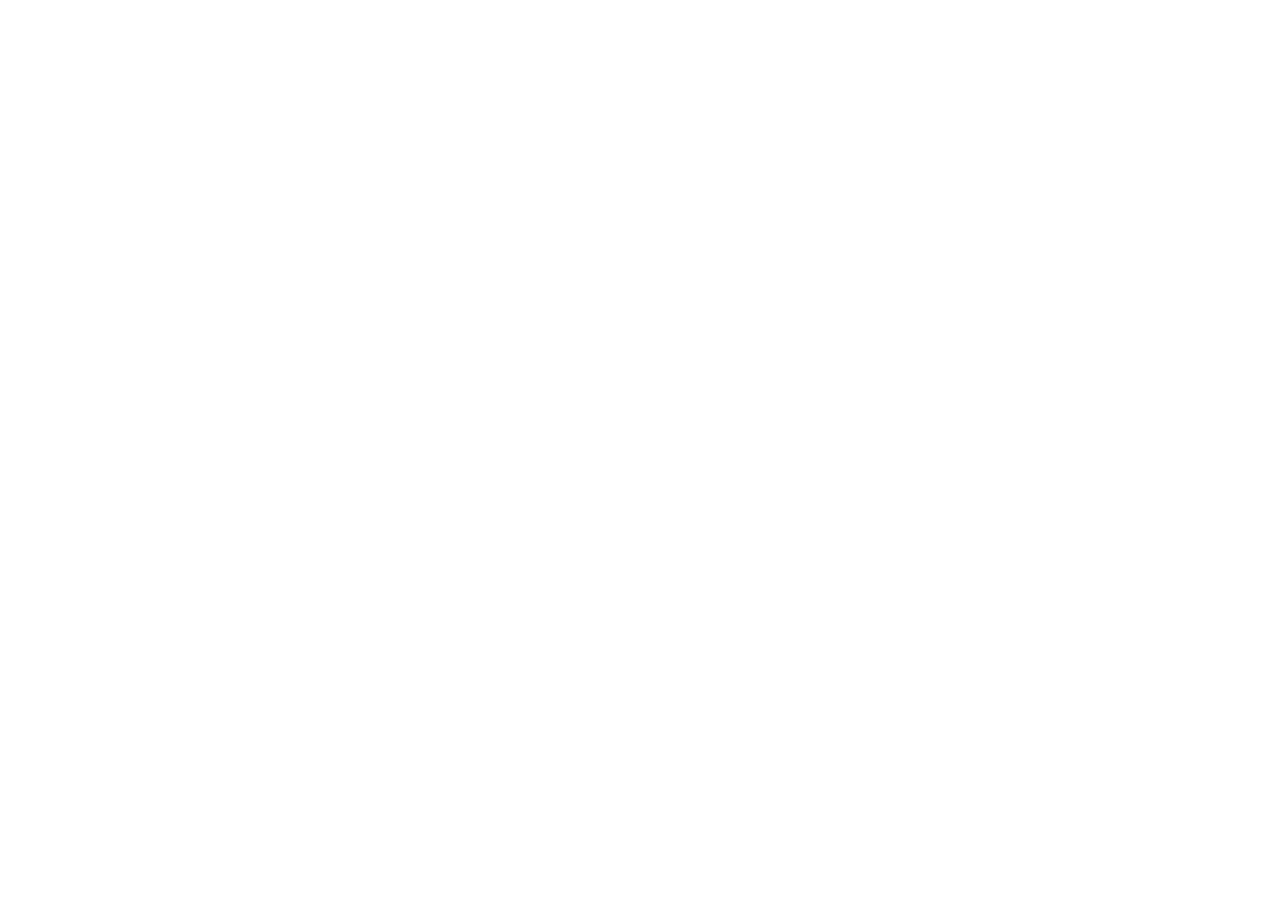
==== admin/index.html @ 47150975 "Create index.html" ====
<!DOCTYPE html>
<html>
<head>
  <meta charset="utf-8" />
  <meta name="viewport" content="width=device-width, initial-scale=1.0" />
  <title>CLAW Admin</title>
</head>
<body>
  <script src="https://unpkg.com/netlify-cms@^2.0.0/dist/netlify-cms.js"></script>
</body>
</html>
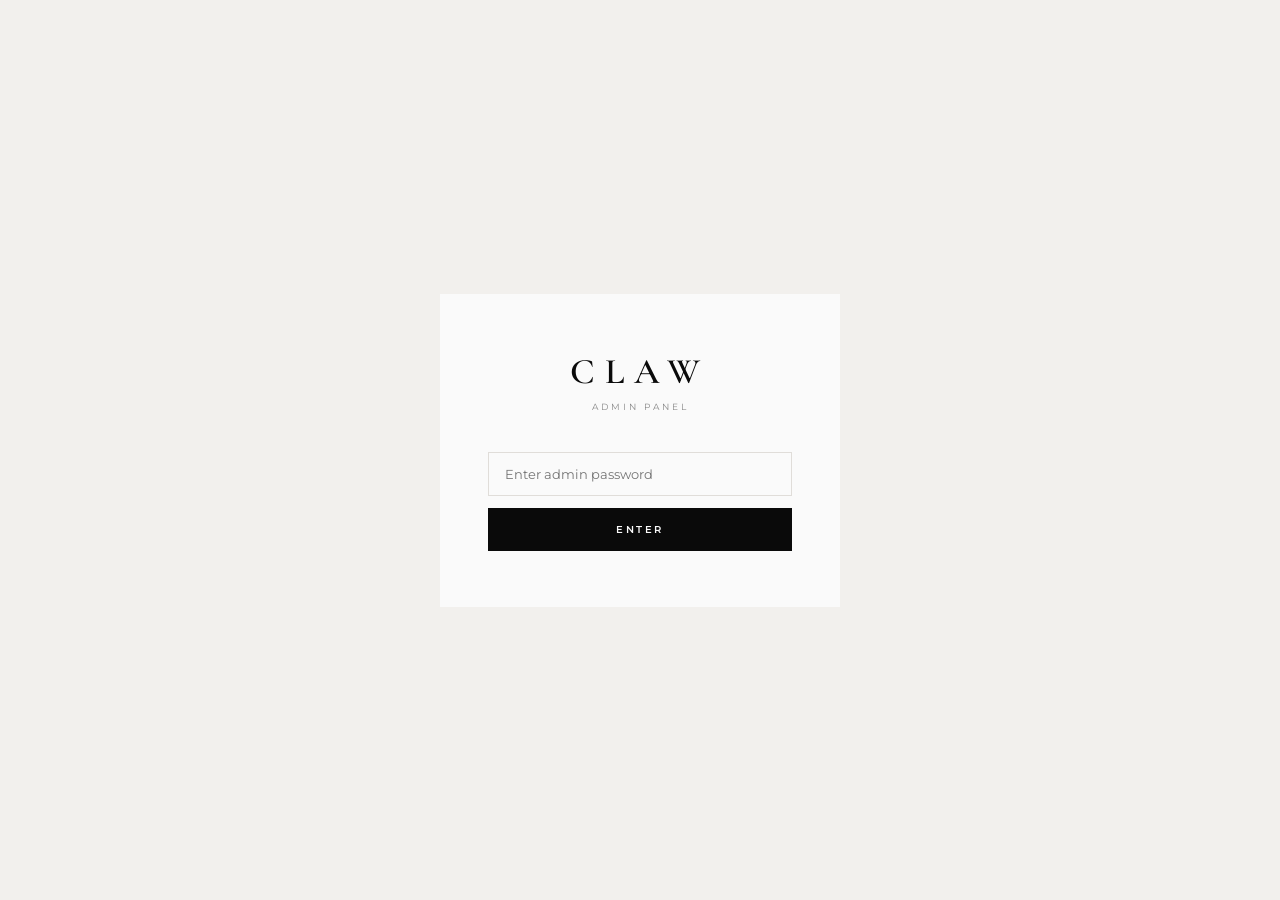
==== commit aa52d17b: "Create index.html" ====
--- a/admin/index.html
+++ b/admin/index.html
@@ -1,11 +1,241 @@
 <!DOCTYPE html>
-<html>
+<html lang="en">
 <head>
-  <meta charset="utf-8" />
+  <meta charset="UTF-8" />
   <meta name="viewport" content="width=device-width, initial-scale=1.0" />
   <title>CLAW Admin</title>
+  <link href="https://fonts.googleapis.com/css2?family=Montserrat:wght@300;400;500;600&family=Cormorant+Garamond:wght@300;400;600&display=swap" rel="stylesheet" />
+  <style>
+    *, *::before, *::after { box-sizing: border-box; margin: 0; padding: 0; }
+    :root {
+      --black: #0a0a0a; --white: #fafafa; --off: #f2f0ed;
+      --accent: #b8a88a; --mid: #888; --border: #e0ddd9;
+      --red: #c0392b; --green: #27ae60;
+    }
+    body { font-family: 'Montserrat', sans-serif; background: var(--off); color: var(--black); min-height: 100vh; }
+    #loginScreen { min-height: 100vh; display: flex; align-items: center; justify-content: center; padding: 24px; }
+    .login-box { background: var(--white); padding: 56px 48px; width: 100%; max-width: 400px; text-align: center; }
+    .login-logo { font-family: 'Cormorant Garamond', serif; font-size: 36px; letter-spacing: 10px; font-weight: 600; margin-bottom: 8px; }
+    .login-sub { font-size: 9px; letter-spacing: 3px; color: var(--mid); margin-bottom: 40px; }
+    .login-box input { width: 100%; border: 1px solid var(--border); padding: 13px 16px; font-family: inherit; font-size: 13px; margin-bottom: 12px; outline: none; background: var(--white); color: var(--black); transition: border-color .2s; }
+    .login-box input:focus { border-color: var(--black); }
+    .btn { display: inline-block; background: var(--black); color: var(--white); font-family: inherit; font-size: 10px; font-weight: 600; letter-spacing: 2.5px; padding: 14px 36px; border: 1px solid var(--black); cursor: pointer; transition: background .2s; width: 100%; }
+    .btn:hover { background: var(--accent); border-color: var(--accent); }
+    .btn-ghost { background: none; color: var(--black); border: 1px solid var(--border); font-family: inherit; font-size: 10px; font-weight: 500; letter-spacing: 1.5px; padding: 10px 24px; cursor: pointer; transition: border-color .2s; }
+    .btn-ghost:hover { border-color: var(--black); }
+    .btn-danger { background: var(--red); border-color: var(--red); color: #fff; font-family: inherit; font-size: 10px; font-weight: 600; letter-spacing: 1.5px; padding: 8px 18px; cursor: pointer; border: none; transition: opacity .2s; }
+    .btn-danger:hover { opacity: .85; }
+    .btn-sm { background: var(--black); color: var(--white); border: none; font-family: inherit; font-size: 9px; font-weight: 600; letter-spacing: 1.5px; padding: 8px 16px; cursor: pointer; }
+    .login-error { color: var(--red); font-size: 11px; margin-top: 10px; letter-spacing: .5px; display: none; }
+    #adminPanel { display: none; }
+    .admin-nav { background: var(--black); color: var(--white); display: flex; align-items: center; justify-content: space-between; padding: 18px 40px; }
+    .admin-nav-logo { font-family: 'Cormorant Garamond', serif; font-size: 22px; letter-spacing: 6px; }
+    .admin-nav-right { display: flex; align-items: center; gap: 20px; }
+    .admin-nav-right span { font-size: 10px; color: rgba(255,255,255,.5); letter-spacing: 1.5px; }
+    .admin-nav button { background: none; border: 1px solid rgba(255,255,255,.3); color: var(--white); font-family: inherit; font-size: 9px; letter-spacing: 1.5px; padding: 6px 16px; cursor: pointer; transition: border-color .2s; }
+    .admin-nav button:hover { border-color: #fff; }
+    .admin-body { max-width: 1100px; margin: 0 auto; padding: 48px 32px; }
+    .stats { display: grid; grid-template-columns: repeat(4, 1fr); gap: 16px; margin-bottom: 48px; }
+    .stat-card { background: var(--white); padding: 24px; border: 1px solid var(--border); }
+    .stat-label { font-size: 9px; font-weight: 600; letter-spacing: 2px; color: var(--mid); margin-bottom: 8px; text-transform: uppercase; }
+    .stat-val { font-family: 'Cormorant Garamond', serif; font-size: 36px; font-weight: 300; }
+    .section-header { display: flex; align-items: center; justify-content: space-between; margin-bottom: 24px; padding-bottom: 16px; border-bottom: 1px solid var(--border); }
+    .section-title { font-family: 'Cormorant Garamond', serif; font-size: 28px; font-weight: 300; letter-spacing: 3px; }
+    .product-list { display: flex; flex-direction: column; gap: 12px; margin-bottom: 56px; }
+    .product-row { background: var(--white); border: 1px solid var(--border); display: grid; grid-template-columns: 60px 1fr 100px 100px 120px 160px; align-items: center; gap: 16px; padding: 16px 20px; transition: border-color .2s; }
+    .product-row:hover { border-color: var(--black); }
+    .product-thumb { width: 50px; height: 60px; background: var(--off); object-fit: cover; display: flex; align-items: center; justify-content: center; font-size: 8px; color: var(--mid); letter-spacing: 2px; overflow: hidden; }
+    .product-thumb img { width: 100%; height: 100%; object-fit: cover; }
+    .product-name-cell h4 { font-size: 12px; font-weight: 500; margin-bottom: 4px; }
+    .product-name-cell p { font-size: 10px; color: var(--mid); }
+    .product-price-cell { font-size: 12px; font-weight: 500; }
+    .product-price-cell .sale { color: var(--red); }
+    .product-price-cell .original { text-decoration: line-through; color: var(--mid); font-size: 10px; }
+    .badge-cell span { font-size: 8px; font-weight: 700; letter-spacing: 1.5px; padding: 3px 8px; background: var(--black); color: #fff; }
+    .badge-cell span.sold { background: var(--mid); }
+    .badge-cell span.sale-b { background: var(--red); }
+    .product-actions { display: flex; gap: 8px; }
+    .form-section { background: var(--white); border: 1px solid var(--border); padding: 40px; margin-bottom: 48px; }
+    .form-title { font-family: 'Cormorant Garamond', serif; font-size: 24px; font-weight: 300; letter-spacing: 3px; margin-bottom: 32px; }
+    .form-grid { display: grid; grid-template-columns: 1fr 1fr; gap: 16px; }
+    .form-group { display: flex; flex-direction: column; gap: 6px; }
+    .form-group.full { grid-column: 1 / -1; }
+    .form-group label { font-size: 9px; font-weight: 600; letter-spacing: 2px; text-transform: uppercase; color: var(--mid); }
+    .form-group input, .form-group select { border: 1px solid var(--border); padding: 11px 14px; font-family: inherit; font-size: 13px; outline: none; background: var(--white); color: var(--black); transition: border-color .2s; }
+    .form-group input:focus, .form-group select:focus { border-color: var(--black); }
+    .sizes-check { display: flex; flex-wrap: wrap; gap: 8px; margin-top: 4px; }
+    .size-opt { display: flex; align-items: center; gap: 6px; font-size: 11px; cursor: pointer; }
+    .size-opt input { width: auto; padding: 0; border: none; }
+    .toggle-wrap { display: flex; align-items: center; gap: 12px; margin-top: 4px; }
+    .toggle { position: relative; width: 44px; height: 24px; }
+    .toggle input { opacity: 0; width: 0; height: 0; }
+    .toggle-slider { position: absolute; inset: 0; background: var(--border); cursor: pointer; transition: .3s; }
+    .toggle-slider::before { content: ''; position: absolute; width: 18px; height: 18px; left: 3px; top: 3px; background: white; transition: .3s; }
+    .toggle input:checked + .toggle-slider { background: var(--black); }
+    .toggle input:checked + .toggle-slider::before { transform: translateX(20px); }
+    .form-actions { display: flex; gap: 12px; margin-top: 28px; }
+    .success-msg { background: #eafaf1; border: 1px solid #27ae60; color: #1e8449; font-size: 11px; padding: 10px 16px; letter-spacing: .5px; display: none; margin-top: 12px; }
+    .img-preview { width: 80px; height: 96px; background: var(--off); object-fit: cover; margin-top: 8px; display: none; }
+  </style>
 </head>
 <body>
-  <script src="https://unpkg.com/netlify-cms@^2.0.0/dist/netlify-cms.js"></script>
+
+<div id="loginScreen">
+  <div class="login-box">
+    <div class="login-logo">CLAW</div>
+    <p class="login-sub">ADMIN PANEL</p>
+    <input type="password" id="pwInput" placeholder="Enter admin password" onkeydown="if(event.key==='Enter')login()" />
+    <button class="btn" onclick="login()">ENTER</button>
+    <p class="login-error" id="loginError">Incorrect password. Try again.</p>
+  </div>
+</div>
+
+<div id="adminPanel">
+  <nav class="admin-nav">
+    <div class="admin-nav-logo">CLAW</div>
+    <div class="admin-nav-right">
+      <span>ADMIN PANEL</span>
+      <button onclick="logout()">LOG OUT</button>
+      <a href="/" style="color:rgba(255,255,255,.6);font-size:10px;letter-spacing:1.5px;text-decoration:none;" target="_blank">VIEW SITE ↗</a>
+    </div>
+  </nav>
+  <div class="admin-body">
+    <div class="stats" id="statsRow"></div>
+    <div class="section-header">
+      <h2 class="section-title">Products</h2>
+      <button class="btn" onclick="showAddForm()" style="padding:12px 28px;font-size:10px;">+ ADD PRODUCT</button>
+    </div>
+    <div class="product-list" id="productList"></div>
+    <div class="form-section" id="productForm" style="display:none;">
+      <h3 class="form-title" id="formTitle">Add New Product</h3>
+      <input type="hidden" id="editId" value="" />
+      <div class="form-grid">
+        <div class="form-group"><label>Name (English)</label><input type="text" id="fName" placeholder="CLAW Oversized Tee" /></div>
+        <div class="form-group"><label>Name (Arabic)</label><input type="text" id="fNameAr" placeholder="تيشيرت أوفرسايز" dir="rtl" /></div>
+        <div class="form-group"><label>Price (EGP)</label><input type="number" id="fPrice" placeholder="850" /></div>
+        <div class="form-group"><label>Sale Price — leave 0 for no sale</label><input type="number" id="fSalePrice" placeholder="0" value="0" /></div>
+        <div class="form-group"><label>Category</label><select id="fCategory"><option value="streetwear">Streetwear</option><option value="luxury">Luxury</option><option value="accessories">Accessories</option></select></div>
+        <div class="form-group"><label>Badge</label><select id="fBadge"><option value="">None</option><option value="NEW">NEW</option><option value="LIMITED">LIMITED</option><option value="BESTSELLER">BESTSELLER</option><option value="SALE">SALE</option><option value="SOLD OUT">SOLD OUT</option></select></div>
+        <div class="form-group full"><label>Sizes</label><div class="sizes-check"><label class="size-opt"><input type="checkbox" value="XS" /> XS</label><label class="size-opt"><input type="checkbox" value="S" /> S</label><label class="size-opt"><input type="checkbox" value="M" /> M</label><label class="size-opt"><input type="checkbox" value="L" /> L</label><label class="size-opt"><input type="checkbox" value="XL" /> XL</label><label class="size-opt"><input type="checkbox" value="XXL" /> XXL</label><label class="size-opt"><input type="checkbox" value="ONE SIZE" /> ONE SIZE</label></div></div>
+        <div class="form-group full"><label>Product Image URL</label><input type="text" id="fImage" placeholder="https://... or images/myfile.jpg" oninput="previewImg()" /><img class="img-preview" id="imgPreview" /></div>
+        <div class="form-group full"><label>Sold Out?</label><div class="toggle-wrap"><label class="toggle"><input type="checkbox" id="fSoldOut" /><span class="toggle-slider"></span></label><span style="font-size:12px;color:var(--mid);">Toggle ON to mark as sold out</span></div></div>
+      </div>
+      <div class="form-actions">
+        <button class="btn" onclick="saveProduct()">SAVE PRODUCT</button>
+        <button class="btn-ghost" onclick="cancelForm()">CANCEL</button>
+      </div>
+      <p class="success-msg" id="successMsg">✓ Product saved successfully.</p>
+    </div>
+    <div style="border-top:1px solid var(--border);padding-top:32px;margin-top:16px;">
+      <p style="font-size:11px;color:var(--mid);letter-spacing:1px;margin-bottom:12px;">SECURITY</p>
+      <button class="btn-ghost" onclick="changePassword()">CHANGE ADMIN PASSWORD</button>
+    </div>
+  </div>
+</div>
+
+<script>
+const DEFAULT_PW = 'claw2024';
+function getPassword() { return localStorage.getItem('claw_admin_pw') || DEFAULT_PW; }
+function login() {
+  const input = document.getElementById('pwInput').value;
+  if (input === getPassword()) {
+    sessionStorage.setItem('claw_authed', '1');
+    document.getElementById('loginScreen').style.display = 'none';
+    document.getElementById('adminPanel').style.display = 'block';
+    renderAll();
+  } else {
+    document.getElementById('loginError').style.display = 'block';
+    document.getElementById('pwInput').value = '';
+  }
+}
+function logout() { sessionStorage.removeItem('claw_authed'); location.reload(); }
+function changePassword() {
+  const np = prompt('Enter new admin password (min 6 characters):');
+  if (!np || np.length < 6) { alert('Password too short.'); return; }
+  const confirm = prompt('Confirm new password:');
+  if (np !== confirm) { alert('Passwords do not match.'); return; }
+  localStorage.setItem('claw_admin_pw', np);
+  alert('Password changed!');
+}
+if (sessionStorage.getItem('claw_authed')) { document.getElementById('loginScreen').style.display = 'none'; document.getElementById('adminPanel').style.display = 'block'; }
+function getProducts() {
+  const stored = localStorage.getItem('claw_products');
+  if (stored) return JSON.parse(stored);
+  return [
+    { id:1, name:"CLAW Oversized Tee", nameAr:"تيشيرت أوفرسايز CLAW", price:850, salePrice:0, soldOut:false, category:"streetwear", image:"", sizes:["S","M","L","XL"], badge:"NEW" },
+    { id:2, name:"Minimal Logo Hoodie", nameAr:"هودي بشعار بسيط", price:1450, salePrice:0, soldOut:false, category:"streetwear", image:"", sizes:["S","M","L","XL","XXL"], badge:"" },
+    { id:3, name:"Wide Leg Cargo Pants", nameAr:"بنطال كارجو واسع", price:1200, salePrice:899, soldOut:false, category:"streetwear", image:"", sizes:["S","M","L","XL"], badge:"SALE" },
+    { id:4, name:"CLAW Structured Blazer", nameAr:"بليزر CLAW المنظم", price:2800, salePrice:0, soldOut:false, category:"luxury", image:"", sizes:["S","M","L","XL"], badge:"LIMITED" },
+    { id:5, name:"Silk Blend Shirt", nameAr:"قميص حرير", price:1900, salePrice:0, soldOut:true, category:"luxury", image:"", sizes:["S","M","L","XL"], badge:"SOLD OUT" },
+    { id:6, name:"CLAW Signature Cap", nameAr:"كاب CLAW المميز", price:450, salePrice:0, soldOut:false, category:"accessories", image:"", sizes:["ONE SIZE"], badge:"NEW" },
+    { id:7, name:"Leather Crossbody Bag", nameAr:"شنطة جلد كروس بودي", price:1650, salePrice:0, soldOut:false, category:"accessories", image:"", sizes:["ONE SIZE"], badge:"" },
+    { id:8, name:"CLAW Chain Necklace", nameAr:"سلسلة CLAW", price:550, salePrice:0, soldOut:false, category:"accessories", image:"", sizes:["ONE SIZE"], badge:"NEW" }
+  ];
+}
+function saveProducts(p) { localStorage.setItem('claw_products', JSON.stringify(p)); }
+function renderAll() { renderStats(); renderProductList(); }
+function renderStats() {
+  const p = getProducts();
+  document.getElementById('statsRow').innerHTML = `
+    <div class="stat-card"><p class="stat-label">Total Products</p><p class="stat-val">${p.length}</p></div>
+    <div class="stat-card"><p class="stat-label">Sold Out</p><p class="stat-val">${p.filter(x=>x.soldOut).length}</p></div>
+    <div class="stat-card"><p class="stat-label">On Sale</p><p class="stat-val">${p.filter(x=>x.salePrice>0).length}</p></div>
+    <div class="stat-card"><p class="stat-label">Categories</p><p class="stat-val">${[...new Set(p.map(x=>x.category))].length}</p></div>`;
+}
+function renderProductList() {
+  const products = getProducts();
+  const list = document.getElementById('productList');
+  if (!products.length) { list.innerHTML = '<p style="color:var(--mid);font-size:12px;padding:24px 0;">No products yet.</p>'; return; }
+  list.innerHTML = products.map(p => {
+    const badgeClass = p.soldOut ? 'sold' : (p.salePrice > 0 ? 'sale-b' : '');
+    const badgeText = p.soldOut ? 'SOLD OUT' : p.badge;
+    const priceHtml = p.salePrice > 0 ? `<span class="original">EGP ${p.price.toLocaleString()}</span><br><span class="sale">EGP ${p.salePrice.toLocaleString()}</span>` : `EGP ${p.price.toLocaleString()}`;
+    const imgHtml = p.image ? `<div class="product-thumb"><img src="${p.image}" onerror="this.parentElement.innerHTML='CLAW'" /></div>` : `<div class="product-thumb">CLAW</div>`;
+    return `<div class="product-row">${imgHtml}<div class="product-name-cell"><h4>${p.name}</h4><p>${p.nameAr} · ${p.category}</p><p style="margin-top:2px;">${p.sizes.join(', ')}</p></div><div class="product-price-cell">${priceHtml}</div><div class="badge-cell">${badgeText?`<span class="${badgeClass}">${badgeText}</span>`:'<span style="color:var(--mid);font-size:10px;">—</span>'}</div><div><button class="btn-sm" style="background:${p.soldOut?'var(--mid)':'var(--black)'};margin-bottom:4px;width:100%;" onclick="toggleSoldOut(${p.id})">${p.soldOut?'MARK IN STOCK':'MARK SOLD OUT'}</button></div><div class="product-actions"><button class="btn-sm" onclick="editProduct(${p.id})">EDIT</button><button class="btn-danger" onclick="deleteProduct(${p.id})">DELETE</button></div></div>`;
+  }).join('');
+}
+function showAddForm() {
+  document.getElementById('formTitle').textContent='Add New Product'; document.getElementById('editId').value='';
+  ['fName','fNameAr','fImage'].forEach(id=>document.getElementById(id).value='');
+  document.getElementById('fPrice').value=''; document.getElementById('fSalePrice').value='0';
+  document.getElementById('fCategory').value='streetwear'; document.getElementById('fBadge').value='';
+  document.getElementById('fSoldOut').checked=false; document.getElementById('imgPreview').style.display='none';
+  document.querySelectorAll('.sizes-check input').forEach(cb=>cb.checked=false);
+  document.getElementById('successMsg').style.display='none';
+  document.getElementById('productForm').style.display='block';
+  document.getElementById('productForm').scrollIntoView({behavior:'smooth'});
+}
+function editProduct(id) {
+  const p = getProducts().find(x=>x.id===id); if(!p) return;
+  document.getElementById('formTitle').textContent='Edit Product'; document.getElementById('editId').value=id;
+  document.getElementById('fName').value=p.name; document.getElementById('fNameAr').value=p.nameAr;
+  document.getElementById('fPrice').value=p.price; document.getElementById('fSalePrice').value=p.salePrice||0;
+  document.getElementById('fCategory').value=p.category; document.getElementById('fBadge').value=p.badge||'';
+  document.getElementById('fImage').value=p.image||''; document.getElementById('fSoldOut').checked=p.soldOut||false;
+  document.querySelectorAll('.sizes-check input').forEach(cb=>cb.checked=p.sizes.includes(cb.value));
+  previewImg(); document.getElementById('successMsg').style.display='none';
+  document.getElementById('productForm').style.display='block';
+  document.getElementById('productForm').scrollIntoView({behavior:'smooth'});
+}
+function cancelForm() { document.getElementById('productForm').style.display='none'; }
+function saveProduct() {
+  const name=document.getElementById('fName').value.trim(), nameAr=document.getElementById('fNameAr').value.trim();
+  const price=parseInt(document.getElementById('fPrice').value), salePrice=parseInt(document.getElementById('fSalePrice').value)||0;
+  const category=document.getElementById('fCategory').value, badge=document.getElementById('fBadge').value;
+  const image=document.getElementById('fImage').value.trim(), soldOut=document.getElementById('fSoldOut').checked;
+  const sizes=[...document.querySelectorAll('.sizes-check input:checked')].map(cb=>cb.value);
+  if(!name||!nameAr||!price){alert('Please fill in name (EN + AR) and price.');return;}
+  if(!sizes.length){alert('Please select at least one size.');return;}
+  const products=getProducts(), editId=document.getElementById('editId').value;
+  if(editId){const idx=products.findIndex(p=>p.id===parseInt(editId));if(idx>-1)products[idx]={...products[idx],name,nameAr,price,salePrice,category,badge,image,soldOut,sizes};}
+  else{const newId=products.length>0?Math.max(...products.map(p=>p.id))+1:1;products.push({id:newId,name,nameAr,price,salePrice,category,badge,image,soldOut,sizes});}
+  saveProducts(products); document.getElementById('successMsg').style.display='block';
+  setTimeout(()=>{document.getElementById('productForm').style.display='none';renderAll();},1200);
+}
+function deleteProduct(id){if(!confirm('Delete this product?'))return;saveProducts(getProducts().filter(p=>p.id!==id));renderAll();}
+function toggleSoldOut(id){const products=getProducts(),p=products.find(x=>x.id===id);if(!p)return;p.soldOut=!p.soldOut;if(p.soldOut){p.badge='SOLD OUT';}else{if(p.badge==='SOLD OUT')p.badge='';}saveProducts(products);renderAll();}
+function previewImg(){const url=document.getElementById('fImage').value.trim(),preview=document.getElementById('imgPreview');if(url){preview.src=url;preview.style.display='block';}else{preview.style.display='none';}}
+if(sessionStorage.getItem('claw_authed'))renderAll();
+</script>
 </body>
 </html>
